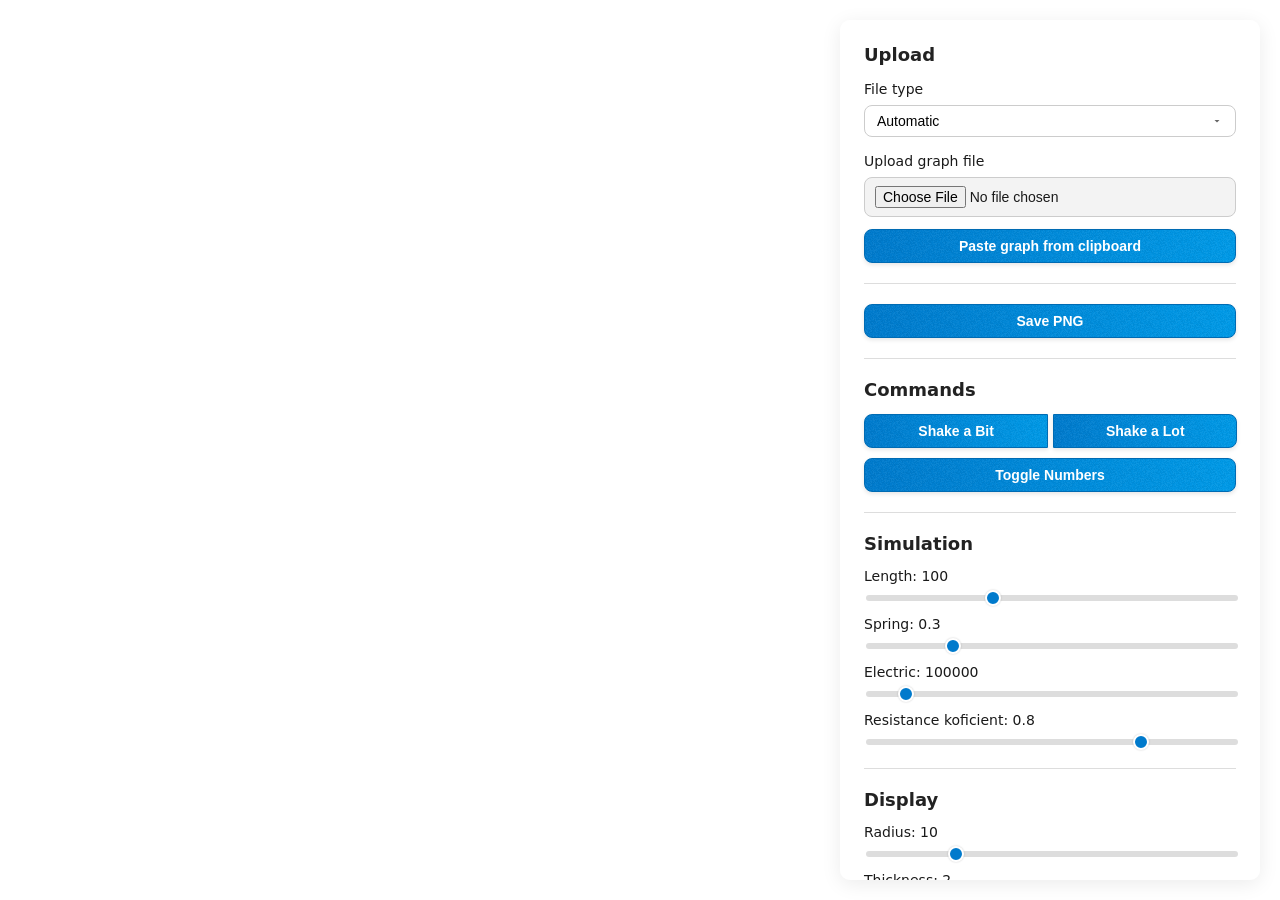
==== index.html @ f7998294 "renamed main -> index" ====
<!DOCTYPE html>
<html lang="en">

<head>
	<meta charset="UTF-8" />
	<title>Graph Visualisation</title>
	<link rel="stylesheet" href="./style.css">
</head>

<body>
	<canvas id="graph"></canvas>
	<div id="menu">
		<h2>Upload</h2>

		<label>File type
			<select id="fileType">
				<option value="auto" selected>Automatic</option>
				<option value="adj">Zero based adjacency (.adj)</option>
				<option value="adj1">One based adjacency (.adj)</option>
				<option value="g6">Graph6 (.g6)</option>
				<option value="s6">Sparse6 (.s6)</option>
			</select>
		</label>

		<label>Upload graph file
			<input id="fileInput" type="file" />
		</label>

		<button id="pasteBtn">Paste graph from clipboard</button>
		<hr />

		<button id="saveBtn">Save PNG</button>
		<hr />

		<h2>Commands</h2>
		<div class="button-row">
			<button id="shakeSmall">Shake a Bit</button>
			<button id="shakeBig">Shake a Lot</button>
		</div>
		<button id="toggleNum">Toggle Numbers</button>
		<hr />

		<h2>Simulation</h2>
		<div class="slider" name="Length"><input id="len" type="range" min="50" max="200" step="1"></div>
		<div class="slider" name="Spring"><input id="spring" type="range" min="0.1" max="1" step="0.01"></div>
		<div class="slider" name="Electric"><input id="electric" type="range" min="10000" max="1000000" step="1000">
		</div>
		<div class="slider" name="Resistance koficient"><input id="res" type="range" min="0.2" max="1" step="0.01">
		</div>
		<hr />

		<h2>Display</h2>
		<div class="slider" name="Radius"><input id="radius" type="range" min="1" max="40" step="1"></div>
		<div class="slider" name="Thickness"><input id="thick" type="range" min="1" max="20" step="1"></div>
	</div>
	<script>
		/* --- canvas setup --- */
		const canvas = document.getElementById('graph');
		const ctx = canvas.getContext('2d');
		let CW, CH;
		function resize() {
			const menu = document.getElementById('menu');
			CW = canvas.width = window.innerWidth - menu.offsetWidth;
			CH = canvas.height = window.innerHeight;
		}
		window.addEventListener('resize', resize);
		resize();

		/* --- settings --- */
		const settings = {
			length: 100,
			spring: 0.3,
			electric: 1e5,
			resistance: 0.8,
			vertexRadius: 10,
			edgeThickness: 2,
			numbers: false
		};

		/* --- DOM -> settings binding --- */
		const bind = (id, key, f) => {
			const input = document.getElementById(id);
			if (!input) return;
			input.value = settings[key];

			const el = input.parentElement; // assuming .slider is the parent div
			const name = el.getAttribute('name');

			// Create label span
			const label = document.createElement('span');
			label.textContent = `${name}: ${input.value}`;
			label.style.display = 'block';
			label.style.marginBottom = '4px';
			label.className = 'slider-label';

			el.insertBefore(label, input);

			input.addEventListener('input', () => {
				settings[key] = f ? f(input.value) : +input.value;
				label.textContent = `${name}: ${input.value}`;
			});
		};

		bind('len', 'length');
		bind('spring', 'spring');
		bind('electric', 'electric');
		bind('res', 'resistance');
		bind('radius', 'vertexRadius');
		bind('thick', 'edgeThickness');


		/* --- graph data --- */
		let graph = [];  // adjacency list (0‑based)
		let vertices = [];

		function initVertices() {
			vertices = graph.map(() => ({
				x: Math.random() * 1000,
				y: Math.random() * 1000,
				vx: 0,
				vy: 0,
				m: 10
			}));
		}

		/* --- parsers --- */
		function parseAdj(text, zeroBased) {
			const lines = text.split(/\r?\n+/);

			return lines.map((raw, i) => {
				const idx = raw.indexOf(':');
				let rest = raw;
				if (idx !== -1) {
					rest = raw.slice(idx + 1);
				}

				if (!rest) return [];

				// Replace commas with spaces, fold multiple spaces
				const tokens = rest.replace(/,/g, ' ').split(/\s+/);

				const neighbours = tokens.map(tok => {
					if (!/^\d+$/.test(tok))
						throw new Error(`Line ${i + 1} - non-numeric token "${tok}"`);
					const n = Number(tok);
					if (zeroBased) {
						return n;
					} else {
						return n - 1;
					}
				});

				return neighbours;
			});
		}

		function parseG6(text) {
			text = text.trim();
			if (text.startsWith('>>graph6<<')) text = text.slice(10);
			const vals = [...text].map(c => c.charCodeAt(0) - 63);
			let p = 0, n;
			if (vals[p] !== 63) { n = vals[p++]; }
			else if (vals[p + 1] !== 63) { n = (vals[p + 1] << 12) | (vals[p + 2] << 6) | vals[p + 3]; p += 4; }
			else { n = (vals[p + 2] << 30) | (vals[p + 3] << 24) | (vals[p + 4] << 18) | (vals[p + 5] << 12) | (vals[p + 6] << 6) | vals[p + 7]; p += 8; }
			const adj = Array.from({ length: n }, () => []);
			const data = vals.slice(p);
			let bit = 0;
			for (let j = 1; j < n; j++) {
				for (let i = 0; i < j; i++) {
					const byte = data[(bit / 6) | 0] ?? 0;
					const b = (byte >> (5 - (bit % 6))) & 1;
					if (b) { adj[i].push(j); adj[j].push(i); } bit++;
				}
			}
			return adj;
		}

		function parseS6(text) {
			text = text.trim();
			if (text.startsWith('>>sparse6<<')) text = text.slice(10);
			const line = (text.split(/\n/).find(l => l[0] === ':' || l[0] === ';') || '');
			if (!line || line[0] !== ':') throw 'not sparse6';
			const vals = [...line.slice(1)].map(c => c.charCodeAt(0) - 63);
			let p = 0, n;
			if (vals[p] !== 63) { n = vals[p++]; }
			else if (vals[p + 1] !== 63) { n = (vals[p + 1] << 12) | (vals[p + 2] << 6) | vals[p + 3]; p += 4; }
			else { n = (vals[p + 2] << 30) | (vals[p + 3] << 24) | (vals[p + 4] << 18) | (vals[p + 5] << 12) | (vals[p + 6] << 6) | vals[p + 7]; p += 8; }
			const adj = Array.from({ length: n }, () => []);
			const k = (n - 1).toString(2).length;
			let bits = '';
			for (let i = p; i < vals.length; i++) bits += vals[i].toString(2).padStart(6, '0');
			let idx = 0, v = 0;
			while (idx + 1 + k <= bits.length) {
				const b = bits[idx] === '1';
				const x = parseInt(bits.slice(idx + 1, idx + 1 + k), 2);
				idx += 1 + k;
				if (b) v++; if (x > v) v = x; else if (x < n && v < n) { adj[x].push(v); adj[v].push(x); }
			}
			return adj;
		}

		function loadGraph(text, type) {
			try {
				if (type === 'auto') {
					if (text.trim().includes('\n') || text.includes(',') || text.trim().includes(' ')) {
						const match = text.match(/^\s*(\d+)/);
						if (/\b0\b/.test(text)) type = 'adj';
						else type = 'adj1';
					} else if (text.trim()[0] == ':') {
						type = 's6';
					} else {
						type = 'g6';
					}
				}
				if (type === 'adj') graph = parseAdj(text, true);
				else if (type === 'adj1') graph = parseAdj(text, false);
				else if (type === 'g6') graph = parseG6(text);
				else if (type === 's6') graph = parseS6(text);
				else throw 'Unsupported type';
				initVertices();
			} catch (e) { alert('Parse error: ' + e); }
		}

		/* --- file input --- */
		const fileInput = document.getElementById('fileInput');
		const fileTypeSel = document.getElementById('fileType');

		fileInput.addEventListener('change', async e => {
			const file = e.target.files[0]; if (!file) return;
			const ext = file.name.split('.').pop().toLowerCase();
			const text = await file.text();
			const selType = fileTypeSel.value;
			const type = selType === 'auto' ? (ext === 'g6' || ext === 's6' ? ext : 'auto') : selType;
			loadGraph(text, type);
			main();
		});

		/* --- clipboard --- */
		document.getElementById('pasteBtn').addEventListener('click', async () => {
			try {
				const text = await navigator.clipboard.readText();
				if (!text) { alert('Clipboard empty'); return; }
				loadGraph(text, fileTypeSel.value);
				main();
			} catch (e) { alert('Clipboard access denied.'); }
		});

		/* --- physics helpers --- */
		const dist = (a, b) => Math.hypot(a.x - b.x, a.y - b.y);

		function simulate() {
			if (dragging !== null) { vertices[dragging].vx = vertices[dragging].vy = 0; }
			const len = settings.length; const k = settings.spring; const q = settings.electric; const r = settings.resistance;
			for (let i = 0; i < graph.length; i++) {
				for (let j = i + 1; j < graph.length; j++) {
					const d = dist(vertices[i], vertices[j]) || 1;
					const spring = graph[i].includes(j) ? (d - len) * k : 0;
					const elec = q / d ** 2;
					const dx = (vertices[j].x - vertices[i].x) / d; const dy = (vertices[j].y - vertices[i].y) / d;
					const fx = -elec * dx + spring * dx;
					const fy = -elec * dy + spring * dy;
					vertices[i].vx += fx / vertices[i].m; vertices[i].vy += fy / vertices[i].m;
					vertices[j].vx -= fx / vertices[j].m; vertices[j].vy -= fy / vertices[j].m;
				}
			}
			vertices.forEach(v => { v.vx *= r; v.vy *= r; v.x += v.vx; v.y += v.vy; });
		}

		/* --- view state --- */
		const view = { cx: 0, cy: 0, scale: 1 };
		function worldToScreen(wx, wy) { return { x: (wx - view.cx) * view.scale + CW / 2, y: (wy - view.cy) * view.scale + CH / 2 }; }
		function screenToWorld(sx, sy) { return { x: (sx - CW / 2) / view.scale + view.cx, y: (sy - CH / 2) / view.scale + view.cy }; }

		/* --- dragging --- */
		let dragging = null; const dragOffset = { x: 0, y: 0 };
		canvas.addEventListener('mousedown', e => {
			if (!graph.length) return;
			const posW = screenToWorld(e.offsetX, e.offsetY);
			for (let i = 0; i < vertices.length; i++) {
				if (dist(vertices[i], posW) <= settings.vertexRadius / view.scale) {
					dragging = i; dragOffset.x = vertices[i].x - posW.x; dragOffset.y = vertices[i].y - posW.y; vertices[i].vx = vertices[i].vy = 0; break;
				}
			}
		});
		window.addEventListener('mousemove', e => {
			if (dragging === null) return; const rect = canvas.getBoundingClientRect(); const posW = screenToWorld(e.clientX - rect.left, e.clientY - rect.top); vertices[dragging].x = posW.x + dragOffset.x; vertices[dragging].y = posW.y + dragOffset.y;
		});
		window.addEventListener('mouseup', () => dragging = null);

		canvas.addEventListener('mousemove', e => {
			if (dragging !== null) return;
			if (!graph.length) { canvas.style.cursor = 'default'; return; }
			const posW = screenToWorld(e.offsetX, e.offsetY);
			const hit = vertices.some(v => dist(v, posW) <= settings.vertexRadius / view.scale);
			canvas.style.cursor = hit ? 'pointer' : 'default';
		});

		/* --- drawing --- */
		function drawGraph() {
			ctx.clearRect(0, 0, CW, CH);
			if (!graph.length) return;
			const xs = vertices.map(v => v.x), ys = vertices.map(v => v.y);
			const minx = Math.min(...xs), maxx = Math.max(...xs), miny = Math.min(...ys), maxy = Math.max(...ys);
			view.cx = (minx + maxx) / 2; view.cy = (miny + maxy) / 2; view.scale = Math.min((CW - 100) / (maxx - minx || 1), (CH - 100) / (maxy - miny || 1));
			ctx.lineWidth = settings.edgeThickness; ctx.strokeStyle = '#666';
			for (let i = 0; i < graph.length; i++) {
				for (const j of graph[i]) if (j > i) { const a = worldToScreen(vertices[i].x, vertices[i].y); const b = worldToScreen(vertices[j].x, vertices[j].y); ctx.beginPath(); ctx.moveTo(a.x, a.y); ctx.lineTo(b.x, b.y); ctx.stroke(); }
			}
			ctx.fillStyle = '#000'; ctx.font = (settings.vertexRadius + 2) + 'px system-ui';
			for (let i = 0; i < vertices.length; i++) {
				const s = worldToScreen(vertices[i].x, vertices[i].y);
				ctx.beginPath(); ctx.arc(s.x, s.y, settings.vertexRadius, 0, Math.PI * 2);
				ctx.fill();
				if (settings.numbers) {
					ctx.fillText(i, s.x + settings.vertexRadius + 2, s.y);
				}
			}
		}

		/* --- UI actions --- */
		document.getElementById('toggleNum').onclick = () => settings.numbers = !settings.numbers;
		const shake = f => vertices.forEach(v => { v.vx += (Math.random() - 0.5) * f; v.vy += (Math.random() - 0.5) * f; });
		document.getElementById('shakeBig').onclick = () => shake(200);
		document.getElementById('shakeSmall').onclick = () => shake(40);
		document.getElementById('saveBtn').onclick = () => { const link = document.createElement('a'); link.download = 'graph.png'; link.href = canvas.toDataURL('image/png'); link.click(); };

		/* --- main loop --- */
		let last = 0;
		const maxFPS = 50;
		const frameDelay = 1000 / maxFPS;

		let running = false;

		function main() {
			if (running) return;
			running = true;

			function loop(ts) {
				if (!running) return;

				if (ts - last >= frameDelay) {
					last = ts;
					simulate();
					drawGraph();
				}

				requestAnimationFrame(loop);
			}

			requestAnimationFrame(loop);
		}
	</script>
</body>

</html>
---- style.css ----
/* Layout */
:root {
    --noise-texture: url([data-uri]);
    --menu-width: 420px;
}

html,
body {
    margin: 0;
    padding: 0;
    height: 100%;
    width: 100%;
    position: relative;
    font-family: system-ui, sans-serif;
    background: #ffffff;
    color: #1a1a1a;
}

/* Graph Area */
#graph {
    position: absolute;
    top: 0;
    left: 0;
    /* Leave room for menu */
    right: var(--menu-width);
    bottom: 0;
    background: #fff;
    cursor: default;

    background: #ffffff;
    cursor: default;
}

/* Sidebar Menu */
#menu {
    position: absolute;
    top: 20px;
    right: 20px;
    width: var(--menu-width);
    /* account for top/bottom margins */
    height: calc(100% - 40px);
    overflow-y: auto;
    background: #ffffff;
    box-shadow: 0 4px 20px rgba(0, 0, 0, 0.08);
    box-sizing: border-box;
    padding: 24px;
    border-radius: 10px;
}

#menu:hover {
    box-shadow: 0 6px 24px rgba(0, 0, 0, 0.1);
}

/* Typography */
h2 {
    margin: 0 0 14px 0;
    font-size: 18px;
    font-weight: 600;
    color: #222;
}

label,
p,
input,
button,
select,
.slider {
    font-size: 14px;
}

select,
input {
    margin-top: 7px;
}

/* Select */
select {
    width: 100%;
    margin-bottom: 14px;
    padding: 7px 12px;
    border: 1px solid #ccc;
    border-radius: 8px;
    background: linear-gradient(to bottom, #ffffff, #f3f3f3);
    font-size: 14px;
    appearance: none;
    background-image: url('data:image/svg+xml;utf8,<svg fill="%23666" height="16" viewBox="0 0 24 24" width="16" xmlns="http://www.w3.org/2000/svg"><path d="M7 10l5 5 5-5z"/></svg>');
    background-repeat: no-repeat;
    background-position: right 12px center;
    background-size: 12px;
    cursor: pointer;
    transition: border 0.2s ease, box-shadow 0.2s ease;
}

select:focus {
    outline: none;
    border-color: #007acc;
    box-shadow: 0 0 0 3px rgba(0, 122, 204, 0.2);
}

/* Form Inputs */
input[type="file"] {
    display: block;
    width: 100%;
    box-sizing: border-box;
    margin-bottom: 12px;
    padding: 8px 10px;
    border: 1px solid #ccc;
    border-radius: 8px;
    background: #f3f3f3;
    transition: border 0.2s ease;
}

input[type="file"]:focus {
    border-color: #007acc;
}

/* Buttons */
button {
    display: block;
    width: 100%;
    margin: 10px 0;
    padding: 8px;
    border: 1px solid #006bb3;
    border-radius: 8px;
    background: linear-gradient(to right, #007acc, #0099e6), var(--noise-texture);
    background-blend-mode: overlay;
    background-repeat: repeat;
    color: white;
    font-weight: 600;
    cursor: pointer;
    transition: background 0.2s ease-in-out, box-shadow 0.2s ease, border 0.2s ease;
    box-shadow: 0 2px 4px rgba(0, 0, 0, 0.1);
}

button:hover {
    background: linear-gradient(to right, #005fa3, #0077c8), var(--noise-texture);
    border: 1px solid #005fa3;
    box-shadow: 0 3px 6px rgba(0, 0, 0, 0.15);
}

.button-row {
    margin: 10px 0;
    white-space: nowrap;
}

.button-row button {
    display: inline-block;
    width: 49.5%;
    margin: 0;
    vertical-align: top;
    border-radius: 8px 0 0 8px;
}

.button-row button:last-child {
    border-radius: 0 8px 8px 0;
}


/* Sliders */
.slider {
    margin: 12px 0;
}

.slider>input[type="range"] {
    width: 100%;
    height: 6px;
    background: #ddd;
    border-radius: 5px;
    appearance: none;
    outline: none;
    margin-top: 6px;
    cursor: pointer;
}

input[type="range"]::-webkit-slider-thumb {
    appearance: none;
    height: 16px;
    width: 16px;
    border-radius: 50%;
    background: #007acc;
    cursor: pointer;
    transition: background 0.2s ease;
    border: 2px solid white;
    box-shadow: 0 0 2px rgba(0, 0, 0, 0.2);
}

input[type="range"]::-moz-range-thumb {
    height: 16px;
    width: 16px;
    border-radius: 50%;
    background: #007acc;
    cursor: pointer;
    border: 2px solid white;
    box-shadow: 0 0 2px rgba(0, 0, 0, 0.2);
}

input[type="range"]::-webkit-slider-thumb:hover,
input[type="range"]::-moz-range-thumb:hover {
    background: #005fa3;
}

/* Divider */
hr {
    border: 0;
    border-top: 1px solid #ddd;
    margin: 20px 0;
}
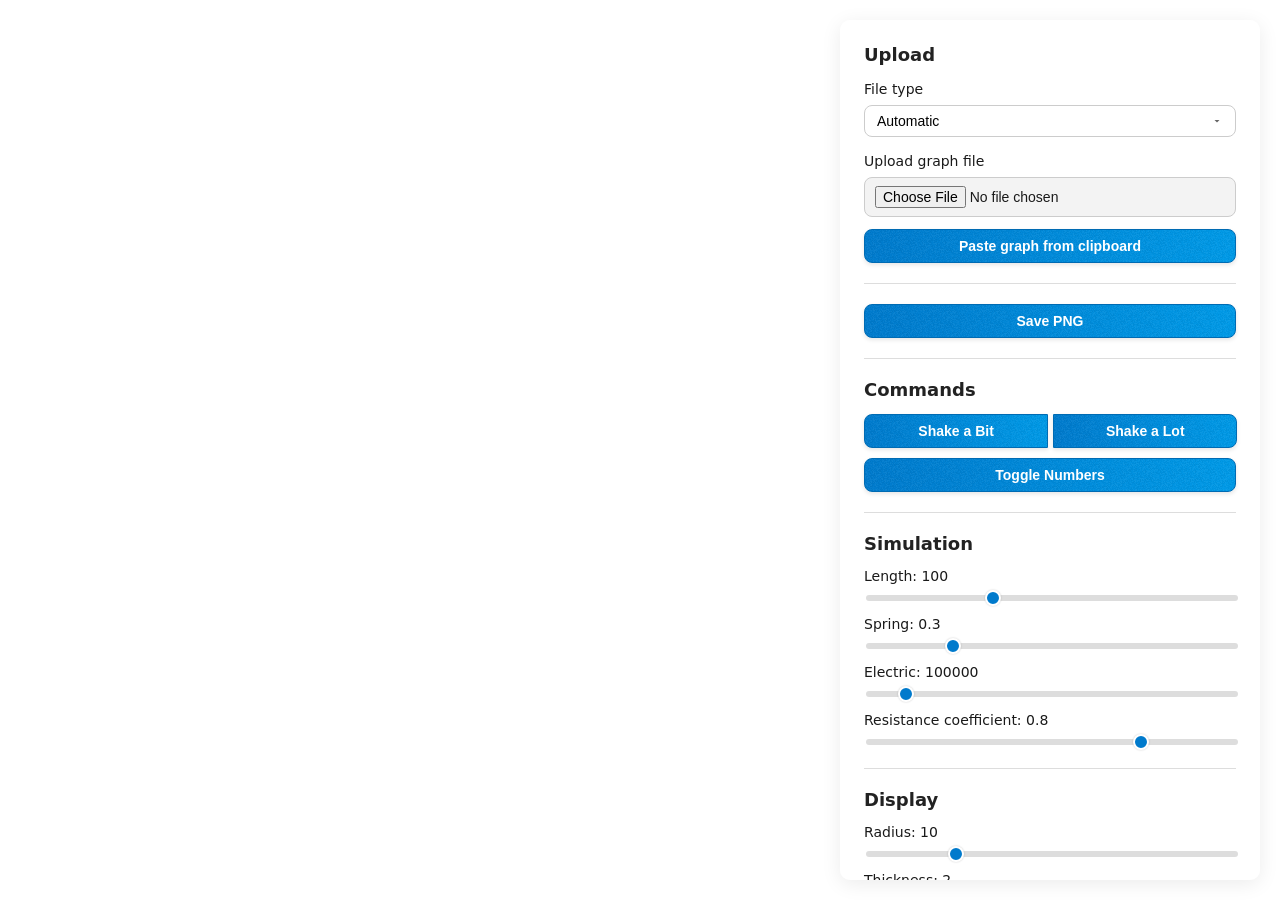
==== commit f59afc71: "typo" ====
--- a/index.html
+++ b/index.html
@@ -45,7 +45,7 @@
 		<div class="slider" name="Spring"><input id="spring" type="range" min="0.1" max="1" step="0.01"></div>
 		<div class="slider" name="Electric"><input id="electric" type="range" min="10000" max="1000000" step="1000">
 		</div>
-		<div class="slider" name="Resistance koficient"><input id="res" type="range" min="0.2" max="1" step="0.01">
+		<div class="slider" name="Resistance coefficient"><input id="res" type="range" min="0.2" max="1" step="0.01">
 		</div>
 		<hr />
 
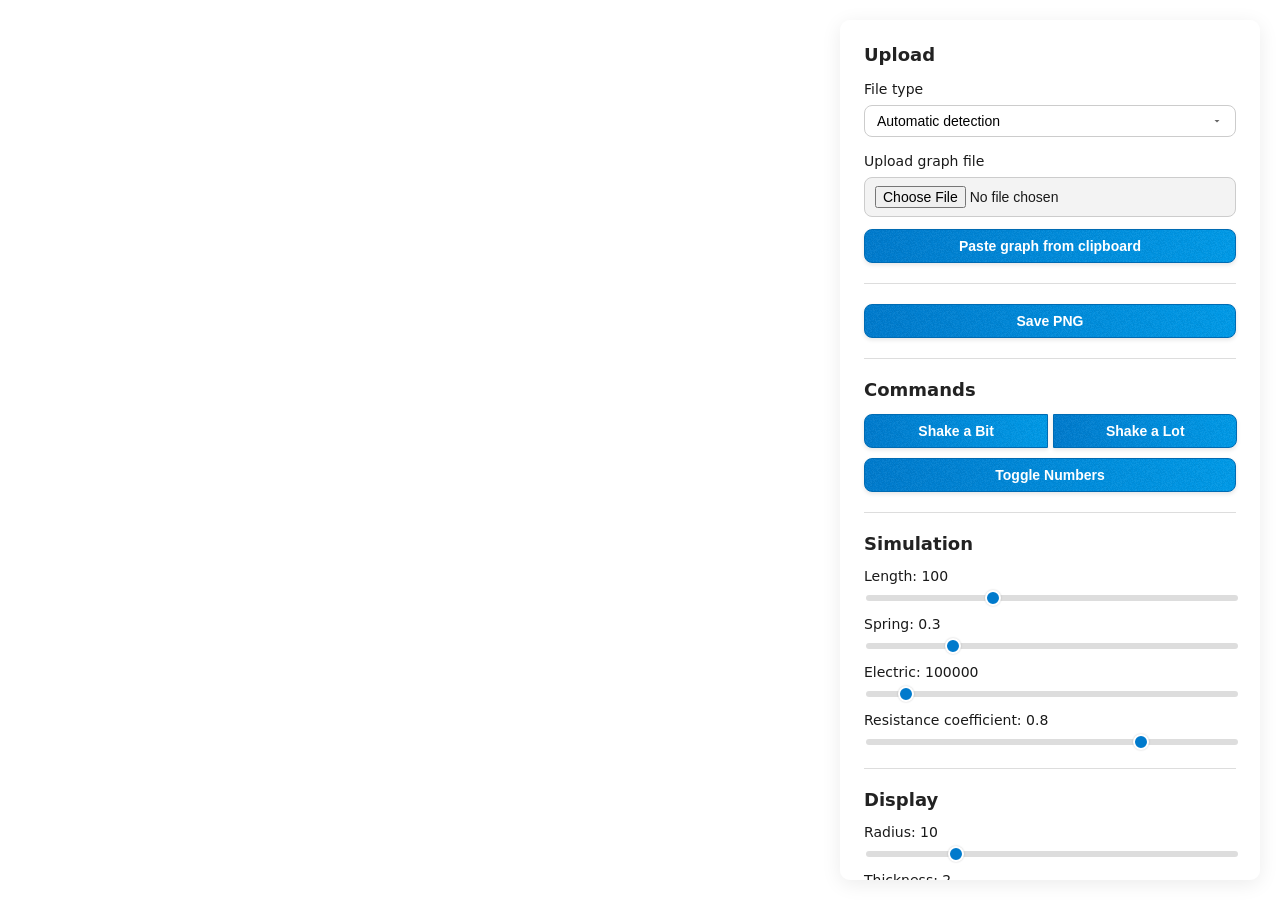
==== commit 40e498e0: "added favicon" ====
--- a/index.html
+++ b/index.html
@@ -4,6 +4,7 @@
 <head>
 	<meta charset="UTF-8" />
 	<title>Graph Visualisation</title>
+	<link rel="icon" type="image/png" href="./favicon.png">
 	<link rel="stylesheet" href="./style.css">
 </head>
 
@@ -14,7 +15,7 @@
 
 		<label>File type
 			<select id="fileType">
-				<option value="auto" selected>Automatic</option>
+				<option value="auto" selected>Automatic detection</option>
 				<option value="adj">Zero based adjacency (.adj)</option>
 				<option value="adj1">One based adjacency (.adj)</option>
 				<option value="g6">Graph6 (.g6)</option>
@@ -133,7 +134,7 @@
 				if (idx !== -1) {
 					rest = raw.slice(idx + 1);
 				}
-
+				rest = rest.trim();
 				if (!rest) return [];
 
 				// Replace commas with spaces, fold multiple spaces
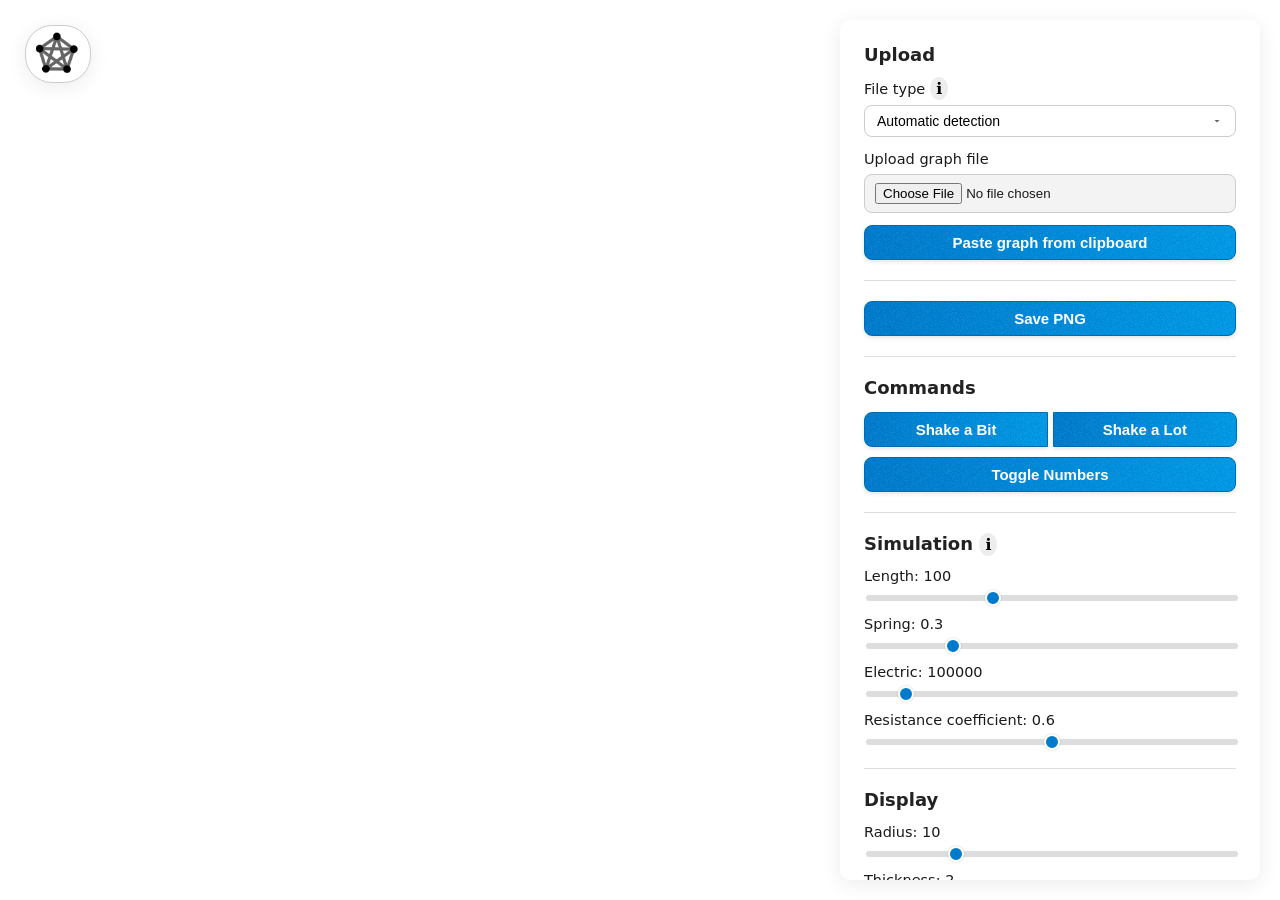
==== commit df617add: "added help and credits" ====
--- a/index.html
+++ b/index.html
@@ -10,10 +10,14 @@
 
 <body>
 	<canvas id="graph"></canvas>
+	<div id="logo-container">
+		<a href="#"><img src="favicon.png" alt="logo" class="logo"></a>
+		<pre class="logo-text">Developed by <strong>Gregor Potočnik</strong>     </pre>
+	</div>
 	<div id="menu">
 		<h2>Upload</h2>
 
-		<label>File type
+		<label>File type <a href="#help-formats" class="information"></a>
 			<select id="fileType">
 				<option value="auto" selected>Automatic detection</option>
 				<option value="adj">Zero based adjacency (.adj)</option>
@@ -28,10 +32,10 @@
 		</label>
 
 		<button id="pasteBtn">Paste graph from clipboard</button>
-		<hr />
+		<hr>
 
 		<button id="saveBtn">Save PNG</button>
-		<hr />
+		<hr>
 
 		<h2>Commands</h2>
 		<div class="button-row">
@@ -39,21 +43,71 @@
 			<button id="shakeBig">Shake a Lot</button>
 		</div>
 		<button id="toggleNum">Toggle Numbers</button>
-		<hr />
-
-		<h2>Simulation</h2>
+		<hr>
+
+		<h2>Simulation <a href="#help-parameters" class="information"></a></h2>
 		<div class="slider" name="Length"><input id="len" type="range" min="50" max="200" step="1"></div>
 		<div class="slider" name="Spring"><input id="spring" type="range" min="0.1" max="1" step="0.01"></div>
 		<div class="slider" name="Electric"><input id="electric" type="range" min="10000" max="1000000" step="1000">
 		</div>
 		<div class="slider" name="Resistance coefficient"><input id="res" type="range" min="0.2" max="1" step="0.01">
 		</div>
-		<hr />
+		<hr>
 
 		<h2>Display</h2>
 		<div class="slider" name="Radius"><input id="radius" type="range" min="1" max="40" step="1"></div>
 		<div class="slider" name="Thickness"><input id="thick" type="range" min="1" max="20" step="1"></div>
+		<hr>
+
+		<h2 id="help-formats">Graph Formats</h2>
+
+		<p><strong>Sparse6:</strong> A compact format for sparse graphs, used by <em>nauty</em> utilities. It is based
+			on the adjacency list and always starts with a colon (<code>:</code>) to distinguish it from graph6.
+			<a href="https://users.cecs.anu.edu.au/~bdm/data/formats.txt">More information.</a>
+		</p>
+		<p>Example (3d cube):
+			<span class="code">:GaGsQQRQbR</span>
+		</p>
+
+		<p><strong>Graph6:</strong> A compact format for dense graphs, also used by <em>nauty</em>. It is based on the
+			adjacency matrix.
+			<a href="https://users.cecs.anu.edu.au/~bdm/data/formats.txt">More information.</a>
+		</p>
+		<p>Example (3d cube):
+			<span class="code">Gs@ipo</span>
+		</p>
+
+		<p><strong>Adjacency List:</strong> Lists the neighbours of each vertex. The first line contains the neighbours
+			of vertex 1, the second line for vertex 2, and so on. Neighbours can be separated by spaces, commas, or
+			both. Lines may optionally begin with <code>vertex number:</code> for compatibility. Graphs can be written
+			using 0-based or 1-based vertex numbering. The program will automatically detect the numbering by checking
+			for the presence of zeroes in the file.</p>
+
+		<p>Example (3d cube): <br>
+		<div class="code" style="padding: 10px;">
+			1: 8, 7, 4 <br>
+			2: 8, 6, 7 <br>
+			3: 8, 6, 4 <br>
+			4: 3, 1, 5 <br>
+			5: 4, 7, 6 <br>
+			6: 3, 5, 2 <br>
+			7: 1, 2, 5 <br>
+			8: 1, 2, 3 <br>
+		</div>
+		</p>
+		<hr>
+
+		<h2 id="help-parameters">Simulation Parameters</h2>
+		<p><strong>Length:</strong> Target edge length. Mainly affects the ratio between spring and electric forces.</p>
+		<p><strong>Spring:</strong> Edge spring strength. Higher values give stronger edge influence.</p>
+		<p><strong>Electric:</strong> Repulsion between vertices.</p>
+		<p><strong>Resistance coefficient:</strong> Damps movement. Higher values reduce motion.</p>
+		<p>Sliders don't support all possible values. You can set parameters manually via the browser's developer
+			console, e.g. <span class="code">settings.resistanceCoefficient = 1.1;</span> (replace with any parameter
+			and value).</p>
+
 	</div>
+
 	<script>
 		/* --- canvas setup --- */
 		const canvas = document.getElementById('graph');
@@ -72,7 +126,7 @@
 			length: 100,
 			spring: 0.3,
 			electric: 1e5,
-			resistance: 0.8,
+			resistanceCoefficient: 0.8,
 			vertexRadius: 10,
 			edgeThickness: 2,
 			numbers: false
@@ -251,7 +305,7 @@
 
 		function simulate() {
 			if (dragging !== null) { vertices[dragging].vx = vertices[dragging].vy = 0; }
-			const len = settings.length; const k = settings.spring; const q = settings.electric; const r = settings.resistance;
+			const len = settings.length; const k = settings.spring; const q = settings.electric; const r = settings.resistanceCoefficient;
 			for (let i = 0; i < graph.length; i++) {
 				for (let j = i + 1; j < graph.length; j++) {
 					const d = dist(vertices[i], vertices[j]) || 1;
--- a/style.css
+++ b/style.css
@@ -14,6 +14,7 @@
     font-family: system-ui, sans-serif;
     background: #ffffff;
     color: #1a1a1a;
+    font-size: 14.5px;
 }
 
 /* Graph Area */
@@ -59,15 +60,6 @@
     color: #222;
 }
 
-label,
-p,
-input,
-button,
-select,
-.slider {
-    font-size: 14px;
-}
-
 select,
 input {
     margin-top: 7px;
@@ -127,6 +119,7 @@
     background-repeat: repeat;
     color: white;
     font-weight: 600;
+    font-size: 15px;
     cursor: pointer;
     transition: background 0.2s ease-in-out, box-shadow 0.2s ease, border 0.2s ease;
     box-shadow: 0 2px 4px rgba(0, 0, 0, 0.1);
@@ -204,4 +197,87 @@
     border: 0;
     border-top: 1px solid #ddd;
     margin: 20px 0;
+}
+
+/* Code */
+.code {
+    font-size: 12px;
+    font-family: monospace;
+    background-color: #ededed;
+    padding: 5px;
+    border-radius: 2px;
+}
+
+/* Help button */
+.information {
+    text-decoration: none;
+    background-color: #ededed;
+    color: black;
+    font-size: 16px;
+    border-radius: 100%;
+    padding: 2px 6px;
+    cursor: help;
+}
+
+.information:hover {
+    color: black;
+}
+
+.information:visited {
+    color: black;
+}
+
+.information::after {
+    content: "ℹ";
+}
+
+/* Logo */
+#logo-container {
+    position: absolute;
+    top: 25px;
+    left: 25px;
+    height: 50px;
+    padding: 3px;
+
+    border: 1px solid #ccc;
+    border-radius: 27px;
+    background-color: white;
+    box-shadow: 0 4px 20px rgba(0, 0, 0, 0.08);
+
+    display: flex;
+    align-items: center;
+    gap: 5px;
+
+    width: fit-content;
+}
+
+#logo-container a {
+    height: 100%;
+}
+
+.logo {
+    height: 100%;
+    aspect-ratio: 1;
+    padding: 1px 0 2px 3px;
+}
+
+.logo-text {
+    max-width: 0;
+    overflow: hidden;
+    font-family: system-ui, sans-serif;
+
+    opacity: 0;
+    transition:
+        max-width 0.4s ease,
+        opacity 0.3s ease 0.1s,
+        margin-left 0.3s ease;
+
+    margin-left: 0;
+}
+
+#logo-container:hover .logo-text {
+    max-width: 300px;
+    /* set wide enough for the full text */
+    opacity: 1;
+    margin-left: 5px;
 }
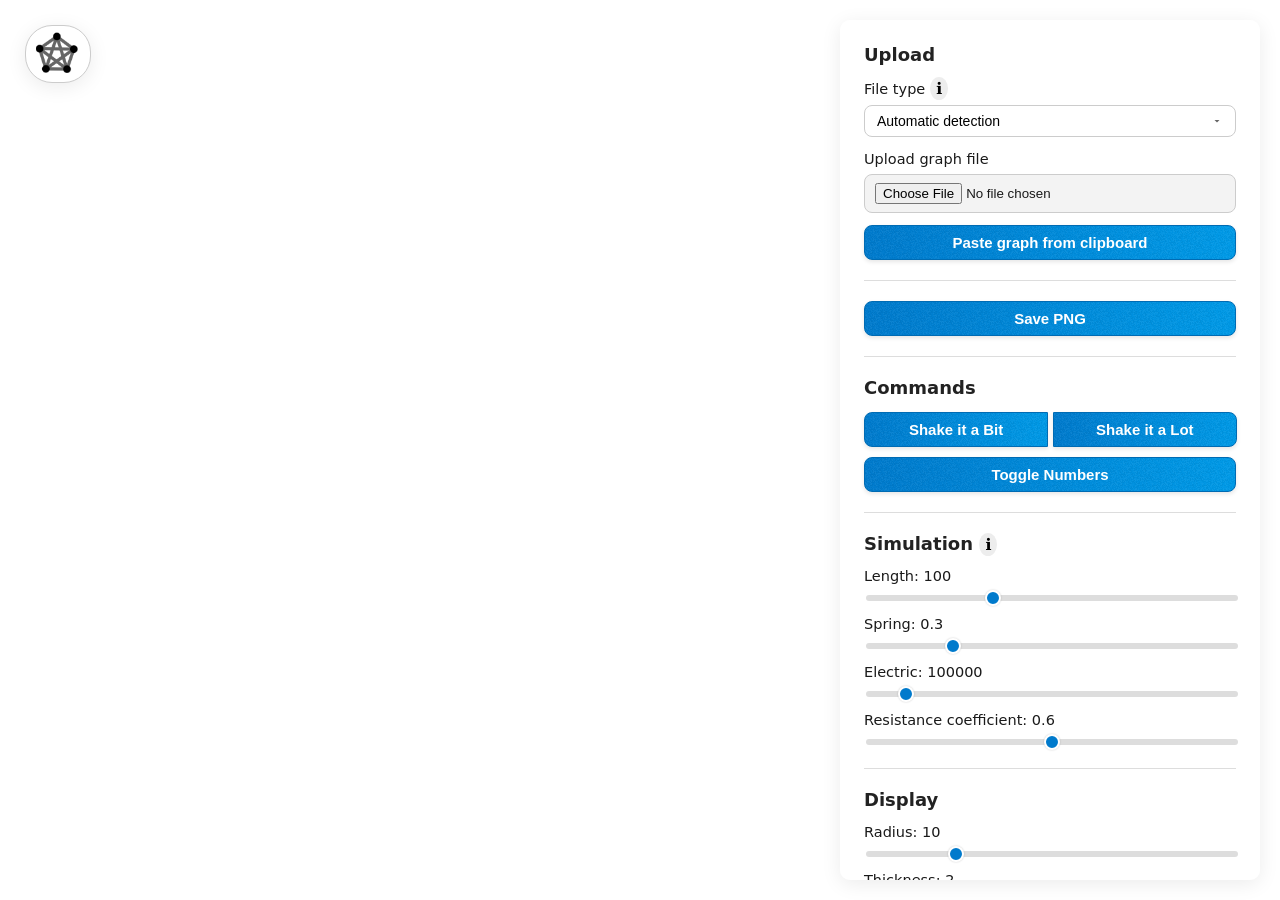
==== commit bf032189: "typo" ====
--- a/index.html
+++ b/index.html
@@ -39,8 +39,8 @@
 
 		<h2>Commands</h2>
 		<div class="button-row">
-			<button id="shakeSmall">Shake a Bit</button>
-			<button id="shakeBig">Shake a Lot</button>
+			<button id="shakeSmall">Shake it a Bit</button>
+			<button id="shakeBig">Shake it a Lot</button>
 		</div>
 		<button id="toggleNum">Toggle Numbers</button>
 		<hr>
@@ -78,7 +78,8 @@
 		</p>
 
 		<p><strong>Adjacency List:</strong> Lists the neighbours of each vertex. The first line contains the neighbours
-			of vertex 1, the second line for vertex 2, and so on. Neighbours can be separated by spaces, commas, or
+			of the first vertex, the second line for the second vertex, and so on. Neighbours can be separated by
+			spaces, commas, or
 			both. Lines may optionally begin with <code>vertex number:</code> for compatibility. Graphs can be written
 			using 0-based or 1-based vertex numbering. The program will automatically detect the numbering by checking
 			for the presence of zeroes in the file.</p>
